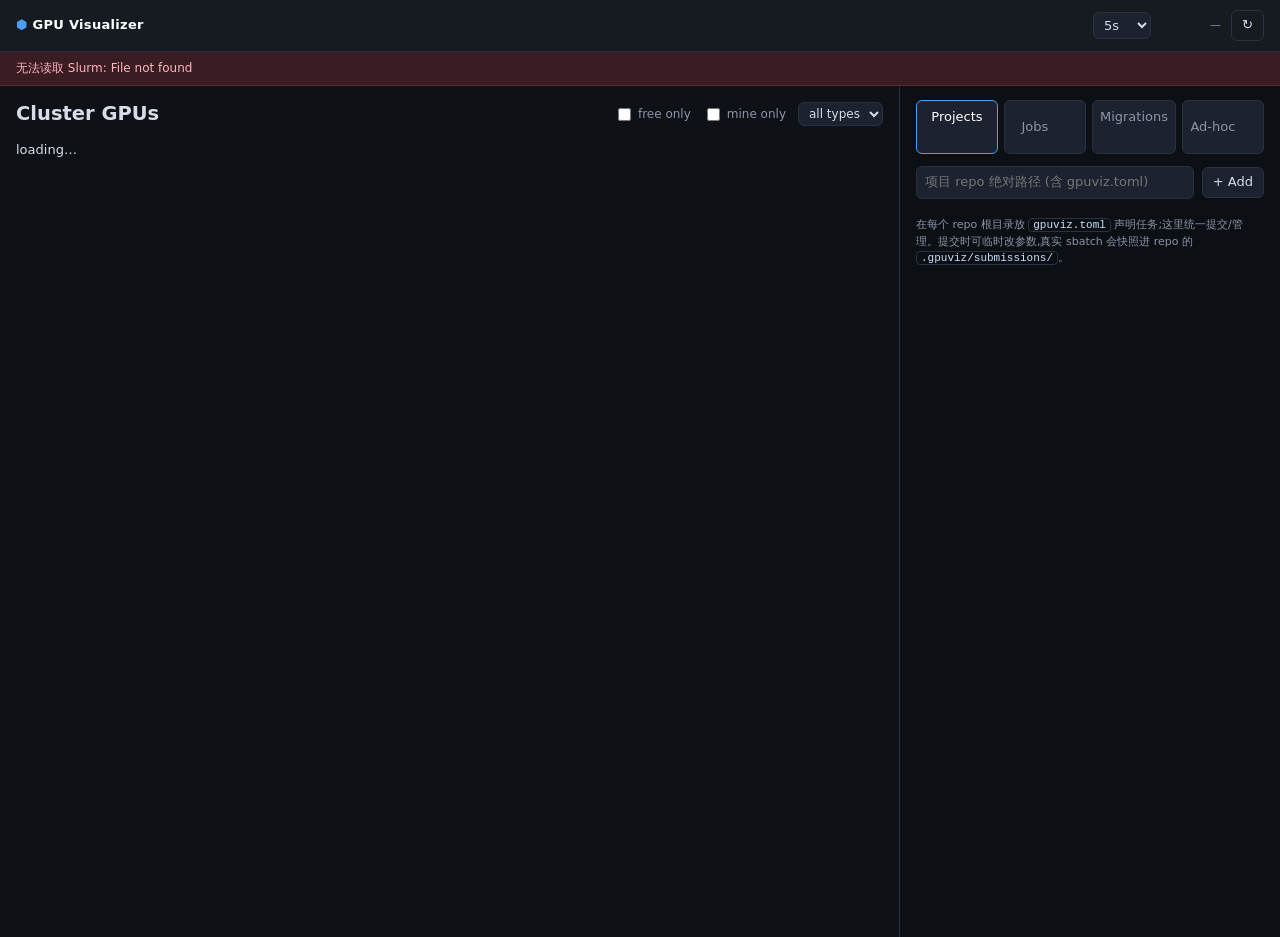
==== static/index.html @ 468b4074 "Slurm GPU visualizer: free-GPU map + per-repo job definition/management WebUI Zero-dependency (Pytho" ====
<!DOCTYPE html>
<html lang="en">
<head>
<meta charset="utf-8">
<meta name="viewport" content="width=device-width, initial-scale=1">
<title>GPU Visualizer</title>
<link rel="stylesheet" href="/static/style.css">
</head>
<body>
<header>
  <div class="brand">⬢ GPU&nbsp;Visualizer</div>
  <div class="head-stats" id="headStats"></div>
  <div class="head-right">
    <select id="refreshSel" title="刷新间隔">
      <option value="2000">2s</option>
      <option value="5000" selected>5s</option>
      <option value="10000">10s</option>
      <option value="30000">30s</option>
      <option value="0">off</option>
    </select>
    <span id="updated" class="updated">—</span>
    <button id="refreshBtn" class="btn ghost" title="refresh now">↻</button>
  </div>
</header>

<div id="banner" class="banner hidden"></div>
<div id="migBar" class="migbar hidden"></div>

<main>
  <section class="col cluster">
    <div class="col-head">
      <h2>Cluster GPUs</h2>
      <div class="filters">
        <label class="chk"><input type="checkbox" id="onlyFree"> free only</label>
        <label class="chk"><input type="checkbox" id="onlyMine"> mine only</label>
        <select id="typeFilter"><option value="">all types</option></select>
      </div>
    </div>
    <div id="clusterBody" class="cluster-body">loading…</div>
  </section>

  <aside class="col side">
    <div class="tabs">
      <button class="tab active" data-tab="projects">Projects <span id="projCount" class="pill"></span></button>
      <button class="tab" data-tab="jobs">Jobs <span id="jobsCount" class="pill"></span></button>
      <button class="tab" data-tab="migrations">Migrations <span id="migCount" class="pill"></span></button>
      <button class="tab" data-tab="drafts">Ad-hoc <span id="draftsCount" class="pill"></span></button>
    </div>

    <div id="tab-projects" class="tab-body">
      <div class="addrow">
        <input id="projPath" placeholder="项目 repo 绝对路径 (含 gpuviz.toml)">
        <button class="btn" id="addProjBtn">+ Add</button>
      </div>
      <p class="hint">在每个 repo 根目录放 <code>gpuviz.toml</code> 声明任务;这里统一提交/管理。提交时可临时改参数,真实 sbatch 会快照进 repo 的 <code>.gpuviz/submissions/</code>。</p>
      <div id="projectsBody"></div>
    </div>

    <div id="tab-jobs" class="tab-body hidden"><div id="jobsBody">loading…</div></div>

    <div id="tab-migrations" class="tab-body hidden">
      <div class="addrow"><div class="hint" style="flex:1">make-before-break:新任务 RUNNING 后才取消旧的。把 Jobs 里的任务拖到左边空闲节点即可发起。</div>
        <button class="btn ghost sm" id="clearMigBtn">clear done</button></div>
      <div id="migrationsBody"></div>
    </div>

    <div id="tab-drafts" class="tab-body hidden">
      <div class="addrow">
        <button class="btn" id="newDraftBtn">+ New</button>
        <button class="btn ghost" id="newHolderBtn" title="占卡空转,之后可替换成 eval">+ Holder</button>
      </div>
      <p class="hint">不挂靠 repo 的一次性任务。拖到左边空闲节点可锁定 --nodelist。</p>
      <div id="draftsBody"></div>
    </div>
  </aside>
</main>

<!-- catalog submit / override modal -->
<div id="subModal" class="modal hidden">
  <div class="modal-card">
    <div class="modal-head"><h3 id="subTitle">Submit job</h3>
      <button class="btn ghost" id="subClose">✕</button></div>
    <div class="modal-body">
      <form id="subForm" class="form"></form>
      <div class="preview">
        <div class="preview-head">sbatch 预览 <span class="muted" id="subPrevStatus"></span></div>
        <pre id="subPrev" class="preview-pre"></pre>
      </div>
    </div>
    <div class="modal-foot">
      <button class="btn ghost sm" id="maxSchedBtn" title="清 nodelist+任意卡型+多分区,最快被调度">⚡ max schedulability</button>
      <span id="subErr" class="err"></span><div class="spacer"></div>
      <button class="btn ghost" id="subCancel">Cancel</button>
      <button class="btn primary" id="subSubmit">Submit to Slurm</button>
    </div>
  </div>
</div>

<!-- ad-hoc draft editor modal -->
<div id="modal" class="modal hidden">
  <div class="modal-card">
    <div class="modal-head"><h3 id="modalTitle">Edit job</h3>
      <button class="btn ghost" id="modalClose">✕</button></div>
    <div class="modal-body">
      <form id="draftForm" class="form"></form>
      <div class="preview">
        <div class="preview-head">sbatch 预览 <span class="muted" id="previewStatus"></span></div>
        <pre id="previewPre" class="preview-pre"></pre>
      </div>
    </div>
    <div class="modal-foot"><span id="modalErr" class="err"></span><div class="spacer"></div>
      <button class="btn ghost" id="modalCancel">Cancel</button>
      <button class="btn" id="modalSave">Save</button>
      <button class="btn primary" id="modalSubmit">Save &amp; Submit</button></div>
  </div>
</div>

<!-- log viewer modal -->
<div id="logModal" class="modal hidden">
  <div class="modal-card big">
    <div class="modal-head">
      <h3 id="logTitle">Logs</h3>
      <div class="logtabs">
        <button class="ltab active" data-stream="out">stdout</button>
        <button class="ltab" data-stream="err">stderr</button>
      </div>
      <label class="auto"><input type="checkbox" id="logFollow" checked> follow</label>
      <button class="btn ghost" id="logClose">✕</button>
    </div>
    <div class="logmeta" id="logMeta"></div>
    <pre id="logPre" class="logpre"></pre>
  </div>
</div>

<div id="tip" class="tip hidden"></div>
<script src="/static/app.js"></script>
</body>
</html>
---- static/style.css ----
:root{
  --bg:#0e1116; --panel:#161b22; --panel2:#1c2230; --line:#2a3242;
  --text:#d7dde7; --muted:#8b95a7; --accent:#4f9cf9; --accent2:#7c5cff;
  --free:#2ecc71; --free-dim:#1c5e3a; --used:#39414f; --used2:#4a5468;
  --warn:#f5a623; --bad:#e0556b; --good:#2ecc71;
  --run:#2ecc71; --pend:#f5a623; --held:#9aa4b6;
}
*{box-sizing:border-box}
html,body{margin:0;height:100%}
body{background:var(--bg);color:var(--text);
  font:13px/1.45 ui-sans-serif,system-ui,"Segoe UI",Roboto,Helvetica,Arial}
h2,h3{margin:0;font-weight:600}
button,input,select{font:inherit;color:inherit}
.hidden{display:none !important}
.muted{color:var(--muted)}

header{display:flex;align-items:center;gap:16px;padding:10px 16px;
  background:var(--panel);border-bottom:1px solid var(--line);position:sticky;top:0;z-index:5}
.brand{font-weight:700;letter-spacing:.3px;color:#fff}
.brand::first-letter{color:var(--accent)}
.head-stats{display:flex;gap:14px;flex-wrap:wrap;font-size:12px;color:var(--muted)}
.head-stats b{color:var(--text)}
.head-stats .free{color:var(--free)}
.head-right{margin-left:auto;display:flex;align-items:center;gap:10px}
.updated{font-size:11px;color:var(--muted);min-width:60px;text-align:right}
.auto{font-size:12px;color:var(--muted);display:flex;align-items:center;gap:4px}

.btn{background:var(--panel2);border:1px solid var(--line);border-radius:6px;
  padding:5px 10px;cursor:pointer;color:var(--text)}
.btn:hover{border-color:var(--accent)}
.btn.ghost{background:transparent}
.btn.primary{background:var(--accent);border-color:var(--accent);color:#06121f;font-weight:600}
.btn.primary:hover{filter:brightness(1.08)}
.btn.danger:hover{border-color:var(--bad);color:var(--bad)}
.btn.sm{padding:2px 7px;font-size:11px}

.banner{padding:8px 16px;background:#3a1d22;color:#ffb4be;border-bottom:1px solid #5a2a32;font-size:12px}

main{display:grid;grid-template-columns:1fr 380px;gap:0;height:calc(100% - 49px)}
.col{overflow:auto;padding:14px 16px}
.cluster{border-right:1px solid var(--line)}
.col-head{display:flex;align-items:center;gap:14px;margin-bottom:12px;flex-wrap:wrap}
.filters{margin-left:auto;display:flex;gap:12px;align-items:center;font-size:12px}
.chk{display:flex;align-items:center;gap:4px;color:var(--muted);cursor:pointer}
.filters select{background:var(--panel2);border:1px solid var(--line);border-radius:6px;padding:3px 6px}

/* cluster groups */
.group{margin-bottom:18px}
.group-head{display:flex;align-items:baseline;gap:10px;margin-bottom:8px;
  position:sticky;top:-14px;background:var(--bg);padding:4px 0;z-index:1}
.group-head .gtype{font-weight:700;font-size:15px;color:#fff;text-transform:uppercase;letter-spacing:.5px}
.group-head .gsum{font-size:12px;color:var(--muted)}
.group-head .gfree{color:var(--free);font-weight:600}
.nodes{display:grid;grid-template-columns:repeat(auto-fill,minmax(196px,1fr));gap:10px}

.node{background:var(--panel);border:1px solid var(--line);border-radius:8px;padding:9px 10px;
  transition:border-color .12s,box-shadow .12s}
.node.mine{border-color:#33405a}
.node.notmine{opacity:.5}
.node.drop{border-color:var(--accent);box-shadow:0 0 0 2px rgba(79,156,249,.35)}
.node.full{opacity:.62}
.node-top{display:flex;align-items:center;gap:6px;margin-bottom:7px}
.node-name{font-weight:600;font-family:ui-monospace,Menlo,Consolas,monospace}
.node-badge{margin-left:auto;font-size:10px;padding:1px 6px;border-radius:10px;
  border:1px solid var(--line);color:var(--muted)}
.node-badge.down{color:var(--bad);border-color:#5a2a32}
.lock{font-size:10px;color:var(--muted)}
.cells{display:flex;flex-wrap:wrap;gap:3px;margin-bottom:6px}
.cell{width:18px;height:18px;border-radius:4px;background:var(--used);
  border:1px solid var(--used2);position:relative}
.cell.free{background:var(--free-dim);border-color:var(--free)}
.cell.free::after{content:"";position:absolute;inset:4px;border-radius:2px;background:var(--free)}
.cell.idle{background:#23262d;border-color:#3a3f48}
.cell.idle::after{content:"";position:absolute;inset:5px;border-radius:1px;background:#4a5160}
.node.stale{opacity:.72}
.node.drain{border-color:#5a4420}
.ntag{margin-left:auto;font-size:9px;padding:1px 6px;border-radius:9px;border:1px solid var(--line);color:var(--muted)}
.ntag.drain{color:var(--warn);border-color:#5a4420}
.ntag.resv{color:var(--bad);border-color:#5a2a32}
.ntag.resvme{color:var(--good);border-color:#1c5e3a}
.ntag.planned{color:var(--accent)}
.node-meta{font-size:11px;color:var(--muted);display:flex;justify-content:space-between}
.node-meta .nf{color:var(--free);font-weight:600}

/* side panel */
.side{background:#0c0f14}
.tabs{display:flex;gap:6px;margin-bottom:12px}
.tab{flex:1;background:var(--panel2);border:1px solid var(--line);border-radius:6px;
  padding:7px;cursor:pointer;color:var(--muted)}
.tab.active{color:#fff;border-color:var(--accent)}
.pill{display:inline-block;min-width:16px;font-size:10px;background:var(--line);
  border-radius:9px;padding:0 5px;color:var(--text)}
.tab-body{display:flex;flex-direction:column;gap:8px}
.draft-actions{display:flex;gap:8px}
.hint{font-size:11px;color:var(--muted);margin:2px 0 6px}

/* job + draft cards */
.card{background:var(--panel);border:1px solid var(--line);border-radius:8px;padding:9px 10px}
.card-top{display:flex;align-items:center;gap:8px}
.jid{font-family:ui-monospace,Menlo,Consolas,monospace;font-size:11px;color:var(--muted)}
.jname{font-weight:600;overflow:hidden;text-overflow:ellipsis;white-space:nowrap;flex:1}
.state{font-size:10px;padding:1px 7px;border-radius:10px;font-weight:600}
.state.RUNNING{background:rgba(46,204,113,.15);color:var(--run)}
.state.PENDING{background:rgba(245,166,35,.15);color:var(--pend)}
.state.OTHER{background:var(--line);color:var(--muted)}
.card-meta{font-size:11px;color:var(--muted);margin:5px 0 7px;display:flex;gap:10px;flex-wrap:wrap}
.gchip{color:var(--text)}
.reason{font-style:italic}
.card-actions{display:flex;gap:6px;flex-wrap:wrap}

.draft.card{border-left:3px solid var(--accent2)}
.draft.holder{border-left-color:var(--warn)}
.draft[draggable=true]{cursor:grab}
.draft .gpublock{display:inline-flex;gap:2px;vertical-align:middle}
.draft .gpublock i{width:10px;height:10px;border-radius:2px;background:var(--accent2);display:inline-block}
.draft.holder .gpublock i{background:var(--warn)}

/* modal */
.modal{position:fixed;inset:0;background:rgba(4,7,12,.6);display:flex;
  align-items:center;justify-content:center;z-index:20}
.modal-card{background:var(--panel);border:1px solid var(--line);border-radius:12px;
  width:min(960px,94vw);max-height:90vh;display:flex;flex-direction:column}
.modal-head{display:flex;align-items:center;padding:12px 16px;border-bottom:1px solid var(--line)}
.modal-head h3{flex:1}
.modal-body{display:grid;grid-template-columns:1fr 1fr;gap:0;overflow:hidden;flex:1;min-height:0}
.form{padding:14px 16px;overflow:auto;display:grid;grid-template-columns:1fr 1fr;gap:10px 12px}
.form .full{grid-column:1/3}
.field{display:flex;flex-direction:column;gap:3px}
.field label{font-size:11px;color:var(--muted);display:flex;align-items:center;gap:5px}
.field .q{width:14px;height:14px;border-radius:50%;border:1px solid var(--line);
  font-size:10px;line-height:12px;text-align:center;cursor:help;color:var(--muted)}
.field input,.field select,.field textarea{background:var(--panel2);border:1px solid var(--line);
  border-radius:6px;padding:6px 8px;color:var(--text);width:100%}
.field textarea{min-height:150px;font-family:ui-monospace,Menlo,Consolas,monospace;font-size:12px;resize:vertical}
.preview{border-left:1px solid var(--line);display:flex;flex-direction:column;min-height:0}
.preview-head{padding:10px 14px;border-bottom:1px solid var(--line);font-size:12px;color:var(--muted)}
.preview-pre{margin:0;padding:12px 14px;overflow:auto;font-family:ui-monospace,Menlo,Consolas,monospace;
  font-size:12px;color:#cde3ff;white-space:pre;flex:1}
.modal-foot{display:flex;align-items:center;gap:8px;padding:12px 16px;border-top:1px solid var(--line)}
.modal-foot .spacer{flex:1}
.err{color:var(--bad);font-size:12px}

.tip{position:fixed;z-index:40;max-width:280px;background:#0b0e13;border:1px solid var(--line);
  border-radius:8px;padding:9px 11px;font-size:12px;box-shadow:0 6px 24px rgba(0,0,0,.5);pointer-events:none}
.tip .flag{color:var(--accent);font-family:ui-monospace,monospace;font-size:11px}
.tip .eg{color:var(--muted);margin-top:4px}
.tip .eg code{color:var(--good)}

.empty{color:var(--muted);text-align:center;padding:24px;font-size:12px}
.toast{position:fixed;bottom:18px;left:50%;transform:translateX(-50%);background:var(--panel);
  border:1px solid var(--line);border-radius:8px;padding:10px 16px;z-index:50;font-size:13px;
  box-shadow:0 6px 24px rgba(0,0,0,.5)}
.toast.good{border-color:var(--good)}
.toast.bad{border-color:var(--bad)}

header select{background:var(--panel2);border:1px solid var(--line);border-radius:6px;padding:4px 6px}
code{background:#0b0e13;border:1px solid var(--line);border-radius:4px;padding:0 4px;font-size:11px;color:#cde3ff}

/* migration bar */
.migbar{display:flex;flex-wrap:wrap;gap:8px;padding:7px 16px;background:#10161f;border-bottom:1px solid var(--line)}
.migpill{display:flex;align-items:center;gap:8px;font-size:11px;background:var(--panel);
  border:1px solid var(--line);border-radius:14px;padding:3px 10px}
.migpill .dot{width:8px;height:8px;border-radius:50%}
.migpill.waiting .dot{background:var(--warn);animation:pulse 1.2s infinite}
.migpill.swapping .dot{background:var(--accent)}
.migpill.done .dot{background:var(--good)}
.migpill.failed .dot,.migpill.aborted .dot{background:var(--bad)}
@keyframes pulse{0%,100%{opacity:1}50%{opacity:.3}}

/* add-row + projects */
.addrow{display:flex;gap:8px;align-items:center;margin-bottom:8px}
.addrow input{flex:1;background:var(--panel2);border:1px solid var(--line);border-radius:6px;padding:6px 8px;color:var(--text)}
.project{background:var(--panel);border:1px solid var(--line);border-radius:8px;margin-bottom:10px;overflow:hidden}
.project-head{display:flex;align-items:center;gap:8px;padding:9px 10px;cursor:pointer;background:var(--panel2)}
.project-head .pname{font-weight:600;flex:1}
.project-head .ppath{font-size:10px;color:var(--muted);font-family:ui-monospace,monospace}
.project-body{padding:8px 10px;display:flex;flex-direction:column;gap:7px}
.cfgwarn{color:var(--warn);font-size:11px}

.cjob{background:#11151c;border:1px solid var(--line);border-radius:7px;padding:8px 9px;border-left:3px solid var(--accent)}
.cjob.holder{border-left-color:var(--warn)}
.cjob-top{display:flex;align-items:center;gap:7px}
.cjob .gpublock{display:inline-flex;gap:2px}
.cjob .gpublock i{width:9px;height:9px;border-radius:2px;background:var(--accent)}
.cjob.holder .gpublock i{background:var(--warn)}
.cjob .ckey{font-weight:600;flex:1;overflow:hidden;text-overflow:ellipsis;white-space:nowrap}
.cjob-meta{font-size:11px;color:var(--muted);margin:4px 0 6px;display:flex;gap:9px;flex-wrap:wrap}
.dep{font-size:10px;padding:1px 7px;border-radius:10px;border:1px solid var(--line)}
.dep.ok{color:var(--good);border-color:#1c5e3a}
.dep.none{color:var(--muted)}
.dep.missing{color:var(--bad);border-color:#5a2a32}
.dep.small{color:var(--warn);border-color:#5a4420}
.dep.remote{color:var(--accent);border-color:#2a3f5a}
.deplist{font-size:10px;color:var(--muted);margin:2px 0 6px;border-left:2px solid var(--line);padding-left:7px}
.deplist div{padding:1px 0}

/* log modal */
.modal-card.big{width:min(1100px,96vw);height:88vh}
.logtabs{display:flex;gap:4px;margin-left:12px}
.ltab{background:var(--panel2);border:1px solid var(--line);border-radius:6px;padding:3px 12px;cursor:pointer;color:var(--muted)}
.ltab.active{color:#fff;border-color:var(--accent)}
.logmeta{padding:6px 16px;font-size:11px;color:var(--muted);border-bottom:1px solid var(--line);font-family:ui-monospace,monospace}
.logpre{margin:0;padding:12px 16px;overflow:auto;flex:1;font-family:ui-monospace,Menlo,Consolas,monospace;
  font-size:12px;line-height:1.5;color:#cfd8e3;white-space:pre-wrap;word-break:break-word;background:#0a0d12}
.modal-card.big .modal-head{align-items:center}
.modal-card.big{display:flex;flex-direction:column}

.pbar{height:6px;background:#0b0e13;border:1px solid var(--line);border-radius:4px;overflow:hidden;margin:6px 0}
.pfill{height:100%;background:linear-gradient(90deg,var(--accent),var(--accent2));transition:width .4s}
.origin{font-size:10px;color:var(--accent2);background:rgba(124,92,255,.12);border-radius:8px;padding:0 6px}
.qosnote{font-size:10px;color:var(--muted);grid-column:1/3;margin-top:-4px}
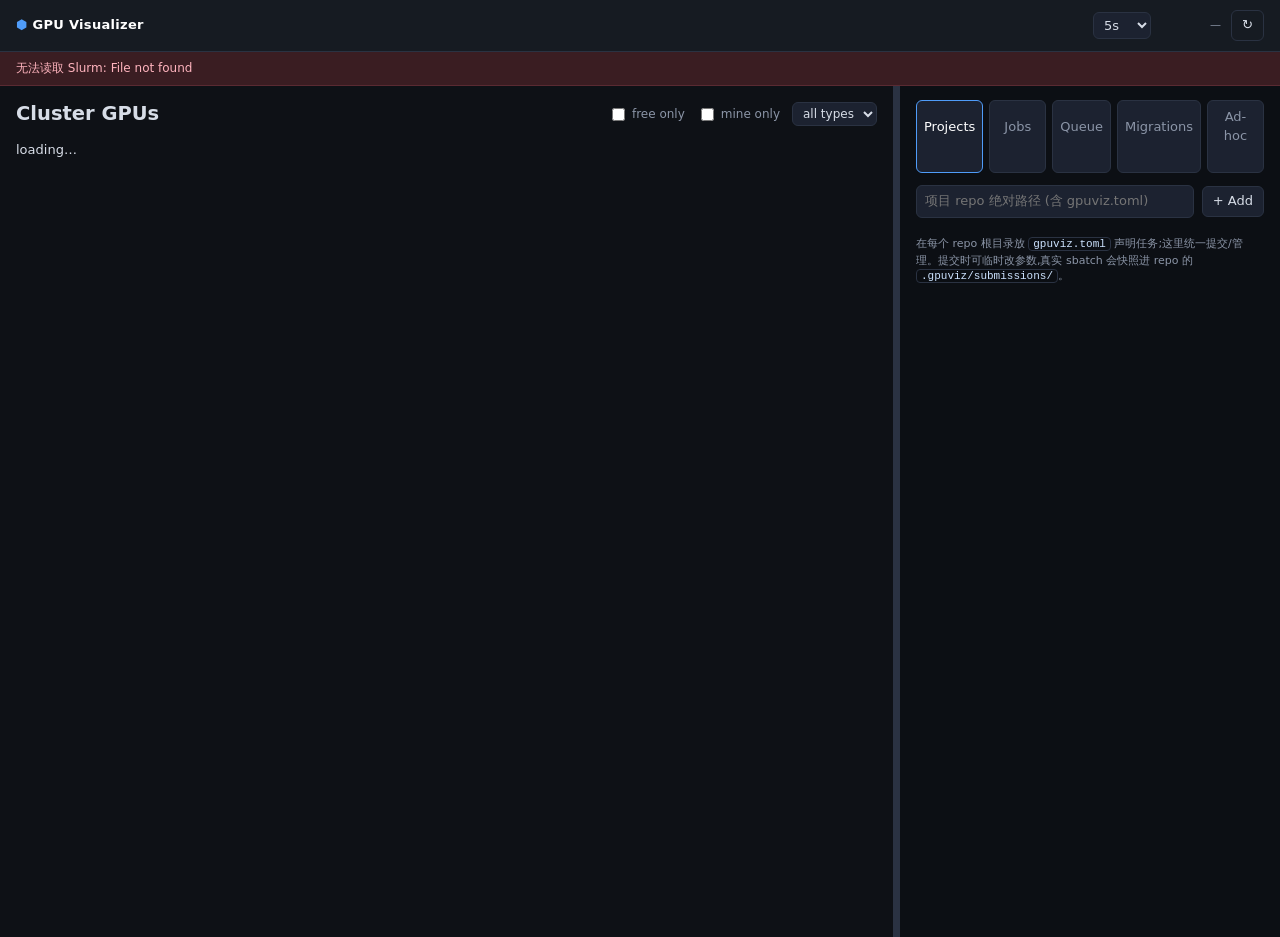
==== commit 0c7f9e5b: "Node zoom-in, queue + sprio breakdown, external progress monitors - Node zoom-in modal: per-GPU occu" ====
--- a/static/index.html
+++ b/static/index.html
@@ -39,10 +39,13 @@
     <div id="clusterBody" class="cluster-body">loading…</div>
   </section>
 
+  <div id="dragbar" class="dragbar" title="拖动调整宽度(双击复位)"></div>
+
   <aside class="col side">
     <div class="tabs">
       <button class="tab active" data-tab="projects">Projects <span id="projCount" class="pill"></span></button>
       <button class="tab" data-tab="jobs">Jobs <span id="jobsCount" class="pill"></span></button>
+      <button class="tab" data-tab="queue">Queue <span id="queueCount" class="pill"></span></button>
       <button class="tab" data-tab="migrations">Migrations <span id="migCount" class="pill"></span></button>
       <button class="tab" data-tab="drafts">Ad-hoc <span id="draftsCount" class="pill"></span></button>
     </div>
@@ -57,6 +60,16 @@
     </div>
 
     <div id="tab-jobs" class="tab-body hidden"><div id="jobsBody">loading…</div></div>
+
+    <div id="tab-queue" class="tab-body hidden">
+      <div class="addrow">
+        <div id="queueSummary" class="hint" style="flex:1"></div>
+        <label class="chk"><input type="checkbox" id="queueMine"> 只看我的</label>
+        <select id="queueType"><option value="">all GPU</option></select>
+      </div>
+      <p class="hint">全集群 PENDING 队列,按调度优先级排序(挂起/依赖的沉底)。条形=优先级分解:<i class="lg" style="background:#7c5cff"></i>nice <i class="lg" style="background:#4f9cf9"></i>age <i class="lg" style="background:#2ecc71"></i>fair <i class="lg" style="background:#f5a623"></i>qos。</p>
+      <div id="queueBody"></div>
+    </div>
 
     <div id="tab-migrations" class="tab-body hidden">
       <div class="addrow"><div class="hint" style="flex:1">make-before-break:新任务 RUNNING 后才取消旧的。把 Jobs 里的任务拖到左边空闲节点即可发起。</div>
@@ -115,6 +128,24 @@
   </div>
 </div>
 
+<!-- node zoom-in modal -->
+<div id="nodeModal" class="modal hidden">
+  <div class="modal-card nodecard">
+    <div class="modal-head">
+      <h3 id="nodeTitle">node</h3>
+      <span id="nodeTags"></span>
+      <span class="muted" id="nodeLive" style="margin-left:auto;font-size:11px"></span>
+      <button class="btn ghost" id="nodeClose">✕</button>
+    </div>
+    <div class="node-detail">
+      <div id="nodeInfo" class="node-info"></div>
+      <div id="nodeGrid" class="node-grid"></div>
+      <div id="nodeOcc" class="node-occ"></div>
+      <div id="nodeQueue" class="node-queue"></div>
+    </div>
+  </div>
+</div>
+
 <!-- log viewer modal -->
 <div id="logModal" class="modal hidden">
   <div class="modal-card big">
--- a/static/style.css
+++ b/static/style.css
@@ -36,7 +36,10 @@
 
 .banner{padding:8px 16px;background:#3a1d22;color:#ffb4be;border-bottom:1px solid #5a2a32;font-size:12px}
 
-main{display:grid;grid-template-columns:1fr 380px;gap:0;height:calc(100% - 49px)}
+main{display:grid;grid-template-columns:minmax(0,1fr) 6px var(--side-w,380px);gap:0;height:calc(100% - 49px)}
+.dragbar{background:var(--line);cursor:col-resize;position:relative;transition:background .12s}
+.dragbar:hover,.dragbar.dragging{background:var(--accent)}
+.dragbar::after{content:"";position:absolute;left:-3px;right:-3px;top:0;bottom:0}
 .col{overflow:auto;padding:14px 16px}
 .cluster{border-right:1px solid var(--line)}
 .col-head{display:flex;align-items:center;gap:14px;margin-bottom:12px;flex-wrap:wrap}
@@ -145,6 +148,12 @@
 .tip .flag{color:var(--accent);font-family:ui-monospace,monospace;font-size:11px}
 .tip .eg{color:var(--muted);margin-top:4px}
 .tip .eg code{color:var(--good)}
+.tip .trow{padding:3px 0;border-top:1px solid #1a2030;font-size:11px}
+.tip .trow:first-of-type{border-top:none}
+.tip .trow.resv{color:#ffb4be}
+.tip .tuser{color:var(--accent)}
+.tip .tg{color:var(--muted);margin-left:4px}
+.tip .tsub{color:var(--muted);font-size:10px;margin-top:2px}
 
 .empty{color:var(--muted);text-align:center;padding:24px;font-size:12px}
 .toast{position:fixed;bottom:18px;left:50%;transform:translateX(-50%);background:var(--panel);
@@ -207,5 +216,65 @@
 
 .pbar{height:6px;background:#0b0e13;border:1px solid var(--line);border-radius:4px;overflow:hidden;margin:6px 0}
 .pfill{height:100%;background:linear-gradient(90deg,var(--accent),var(--accent2));transition:width .4s}
+
+/* node zoom-in modal */
+.modal-card.nodecard{width:min(860px,94vw);max-height:90vh;display:flex;flex-direction:column}
+.modal-card.nodecard .modal-head{gap:10px}
+.modal-card.nodecard .modal-head h3{flex:0 0 auto;font-family:ui-monospace,Menlo,Consolas,monospace}
+#nodeTags .ntag{margin-left:6px}
+.node-detail{padding:14px 18px;overflow:auto;display:flex;flex-direction:column;gap:14px}
+.node-info{display:flex;flex-direction:column;gap:6px;font-size:12px}
+.ninfo-row{display:flex;align-items:center;gap:8px;flex-wrap:wrap}
+.ninfo-row.nbar .pbar{flex:1;max-width:340px;margin:0}
+.ninfo-row .muted{min-width:34px}
+.node-grid{display:grid;grid-template-columns:repeat(auto-fill,minmax(96px,1fr));gap:8px}
+.bigcell{border:1px solid var(--used2);border-radius:8px;padding:8px 9px;background:var(--used);
+  display:flex;flex-direction:column;gap:2px;min-height:62px}
+.bigcell .bidx{font-size:10px;color:rgba(255,255,255,.55);font-family:ui-monospace,monospace}
+.bigcell .buser{font-weight:600;font-size:12px;color:#fff;overflow:hidden;text-overflow:ellipsis;white-space:nowrap}
+.bigcell .bjob{font-size:10px;color:rgba(255,255,255,.6);font-family:ui-monospace,monospace}
+.bigcell.bfree{background:var(--free-dim);border-color:var(--free)}
+.bigcell.bfree .freetxt{color:var(--free)}
+.bigcell.bidle{background:#23262d;border-color:#3a3f48}
+.bigcell.bidle .idletxt{color:#6a7382}
+.node-occ{border-top:1px solid var(--line);padding-top:10px}
+.nocc-head{font-size:12px;color:var(--muted);margin-bottom:6px}
+.nocc-row{display:flex;align-items:center;gap:8px;padding:5px 2px;border-top:1px solid #161c28;font-size:12px}
+.nocc-row:first-of-type{border-top:none}
+.nocc-row .sw{width:10px;height:10px;border-radius:3px;flex:0 0 auto}
+.nocc-row .oname{overflow:hidden;text-overflow:ellipsis;white-space:nowrap;max-width:200px}
+.nocc-row .og{color:var(--text);font-family:ui-monospace,monospace;font-size:11px}
+.nocc-row .oact{margin-left:auto;display:flex;gap:4px}
+.node-queue{border-top:1px solid var(--line);padding-top:10px}
+.nq-row{display:flex;align-items:center;gap:8px;padding:4px 2px;border-top:1px solid #161c28;font-size:12px}
+.nq-row:first-of-type{border-top:none}
+.nq-row.dim{opacity:.5}
+.nq-row .qrank{width:24px;color:var(--muted);font-family:ui-monospace,monospace;font-size:11px;flex:0 0 auto;text-align:right}
+.nq-row .qpin{flex:0 0 auto}
+.nq-row .oname{overflow:hidden;text-overflow:ellipsis;white-space:nowrap;max-width:160px}
+.nq-row .og{color:var(--text);font-family:ui-monospace,monospace;font-size:11px}
+.tip .qrow{color:var(--warn)}
+.nq-item{padding:5px 2px;border-top:1px solid #161c28}
+.nq-item:first-of-type{border-top:none}
+.nq-item.dim{opacity:.5}
+.nq-item .nq-row{border-top:none;padding:0}
+.prio-wrap{display:flex;align-items:center;gap:8px;margin:3px 0 1px 32px}
+.pbar2{height:7px;border-radius:4px;overflow:hidden;display:flex;min-width:6px;background:#0b0e13;border:1px solid var(--line)}
+.pbar2 .ps{height:100%}
+.ptot{font-size:10px;color:var(--muted);font-family:ui-monospace,monospace;flex:0 0 auto}
+.prio-legend{font-size:10px;color:var(--muted);margin-left:8px}
+.prio-legend i{display:inline-block;width:8px;height:8px;border-radius:2px;margin:0 2px 0 8px;vertical-align:middle}
+
+/* global queue tab */
+.hint i.lg{display:inline-block;width:8px;height:8px;border-radius:2px;margin:0 2px 0 6px;vertical-align:middle}
+#queueType{background:var(--panel2);border:1px solid var(--line);border-radius:6px;padding:3px 6px;font-size:12px}
+.qitem{padding:5px 4px;border-top:1px solid #161c28;border-left:2px solid transparent}
+.qitem:first-of-type{border-top:none}
+.qitem.dim{opacity:.5}
+.qitem.me{border-left-color:var(--accent2);background:rgba(124,92,255,.07)}
+.qitem .nq-row{display:flex;align-items:center;gap:8px;font-size:12px;border-top:none;padding:0}
+.qitem .qreason{margin-left:auto;max-width:42%;overflow:hidden;text-overflow:ellipsis;white-space:nowrap;font-size:11px;flex:0 1 auto}
+.card.monitor{border-left:3px solid #20c4d6}
+.card.monitor.stale{border-left-color:var(--bad);opacity:.75}
 .origin{font-size:10px;color:var(--accent2);background:rgba(124,92,255,.12);border-radius:8px;padding:0 6px}
 .qosnote{font-size:10px;color:var(--muted);grid-column:1/3;margin-top:-4px}
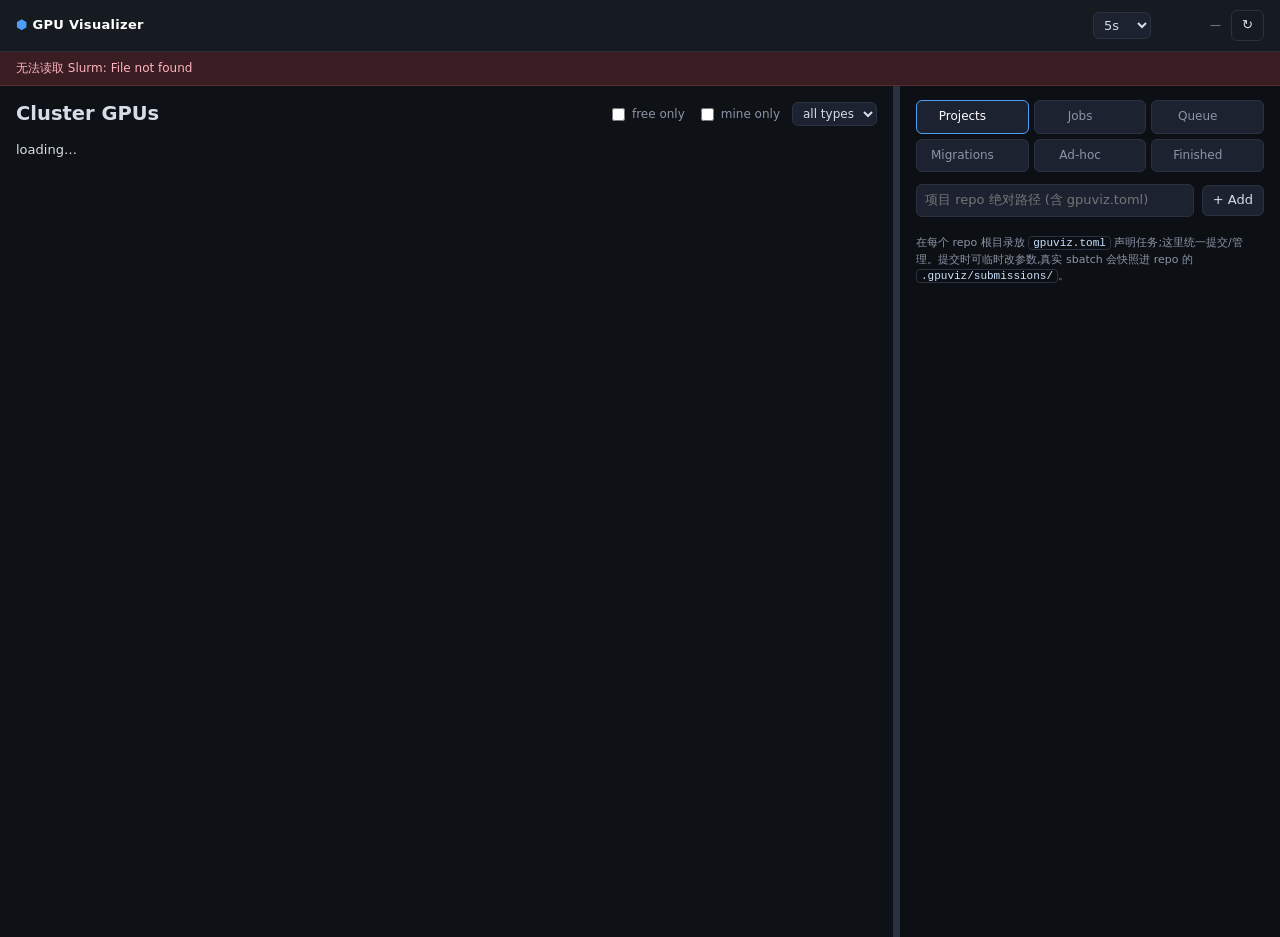
==== commit 5a582546: "add finish column to visulaize finish/failed job" ====
--- a/static/index.html
+++ b/static/index.html
@@ -48,6 +48,7 @@
       <button class="tab" data-tab="queue">Queue <span id="queueCount" class="pill"></span></button>
       <button class="tab" data-tab="migrations">Migrations <span id="migCount" class="pill"></span></button>
       <button class="tab" data-tab="drafts">Ad-hoc <span id="draftsCount" class="pill"></span></button>
+      <button class="tab" data-tab="finished">Finished <span id="finCount" class="pill"></span></button>
     </div>
 
     <div id="tab-projects" class="tab-body">
@@ -84,6 +85,14 @@
       </div>
       <p class="hint">不挂靠 repo 的一次性任务。拖到左边空闲节点可锁定 --nodelist。</p>
       <div id="draftsBody"></div>
+    </div>
+
+    <div id="tab-finished" class="tab-body hidden">
+      <div class="addrow">
+        <div class="hint" style="flex:1;margin:0">任务结束后自动从 Jobs 移到这里。已结束的任务不能再 swap / 迁移;卡片停留 3 分钟后自动清除。</div>
+        <button class="btn ghost sm" id="clearFinBtn">clear</button>
+      </div>
+      <div id="finishedBody"></div>
     </div>
   </aside>
 </main>
--- a/static/style.css
+++ b/static/style.css
@@ -87,9 +87,9 @@
 
 /* side panel */
 .side{background:#0c0f14}
-.tabs{display:flex;gap:6px;margin-bottom:12px}
-.tab{flex:1;background:var(--panel2);border:1px solid var(--line);border-radius:6px;
-  padding:7px;cursor:pointer;color:var(--muted)}
+.tabs{display:flex;gap:5px;margin-bottom:12px;flex-wrap:wrap}
+.tab{flex:1 1 92px;min-width:0;background:var(--panel2);border:1px solid var(--line);border-radius:6px;
+  padding:7px 5px;font-size:12px;white-space:nowrap;cursor:pointer;color:var(--muted)}
 .tab.active{color:#fff;border-color:var(--accent)}
 .pill{display:inline-block;min-width:16px;font-size:10px;background:var(--line);
   border-radius:9px;padding:0 5px;color:var(--text)}
@@ -106,10 +106,20 @@
 .state.RUNNING{background:rgba(46,204,113,.15);color:var(--run)}
 .state.PENDING{background:rgba(245,166,35,.15);color:var(--pend)}
 .state.OTHER{background:var(--line);color:var(--muted)}
+.state.DONE{background:rgba(46,204,113,.15);color:var(--good)}
+.state.FAIL{background:rgba(224,85,107,.15);color:var(--bad)}
 .card-meta{font-size:11px;color:var(--muted);margin:5px 0 7px;display:flex;gap:10px;flex-wrap:wrap}
 .gchip{color:var(--text)}
 .reason{font-style:italic}
 .card-actions{display:flex;gap:6px;flex-wrap:wrap}
+
+/* finished jobs: read-only, self-expiring */
+.card.finished{border-left:3px solid var(--used2);opacity:.9}
+.card.finished.done{border-left-color:var(--good)}
+.card.finished.fail{border-left-color:var(--bad)}
+.card.finished .fincd{margin-left:auto;font-variant-numeric:tabular-nums}
+.btn.off,.btn[disabled]{opacity:.35;cursor:not-allowed;text-decoration:line-through}
+.btn.off:hover,.btn[disabled]:hover{border-color:var(--line)}
 
 .draft.card{border-left:3px solid var(--accent2)}
 .draft.holder{border-left-color:var(--warn)}
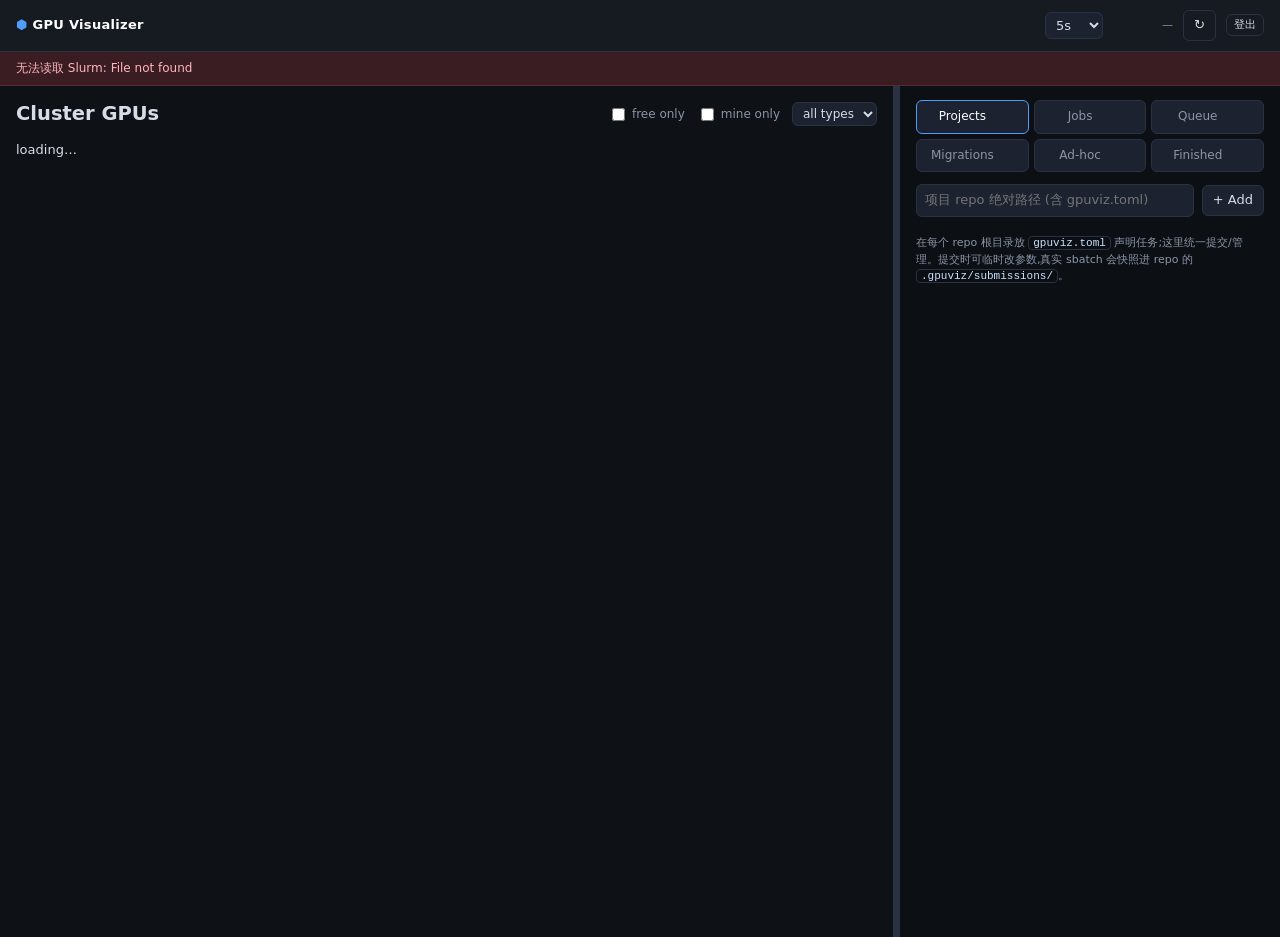
==== commit 1d467922: "Add username/password authentication localhost binding does not protect a shared login node — any us" ====
--- a/static/index.html
+++ b/static/index.html
@@ -20,6 +20,7 @@
     </select>
     <span id="updated" class="updated">—</span>
     <button id="refreshBtn" class="btn ghost" title="refresh now">↻</button>
+    <button id="logoutBtn" class="btn ghost sm" title="退出登录">登出</button>
   </div>
 </header>
 
@@ -160,6 +161,7 @@
   <div class="modal-card big">
     <div class="modal-head">
       <h3 id="logTitle">Logs</h3>
+      <button class="btn ghost" id="logStop" title="暂停/恢复日志内容更新">stop</button>
       <div class="logtabs">
         <button class="ltab active" data-stream="out">stdout</button>
         <button class="ltab" data-stream="err">stderr</button>
@@ -172,6 +174,18 @@
   </div>
 </div>
 
+<!-- job info modal -->
+<div id="jobInfoModal" class="modal hidden">
+  <div class="modal-card jobinfocard">
+    <div class="modal-head">
+      <h3 id="jobInfoTitle">Job info</h3>
+      <span class="muted" id="jobInfoLive" style="margin-left:auto;font-size:11px"></span>
+      <button class="btn ghost" id="jobInfoClose">✕</button>
+    </div>
+    <div id="jobInfoBody" class="jobinfo-body"></div>
+  </div>
+</div>
+
 <div id="tip" class="tip hidden"></div>
 <script src="/static/app.js"></script>
 </body>
--- a/static/style.css
+++ b/static/style.css
@@ -288,3 +288,15 @@
 .card.monitor.stale{border-left-color:var(--bad);opacity:.75}
 .origin{font-size:10px;color:var(--accent2);background:rgba(124,92,255,.12);border-radius:8px;padding:0 6px}
 .qosnote{font-size:10px;color:var(--muted);grid-column:1/3;margin-top:-4px}
+
+/* job info modal */
+.modal-card.jobinfocard{width:min(640px,94vw);max-height:88vh;display:flex;flex-direction:column}
+.modal-card.jobinfocard .modal-head h3{font-family:ui-monospace,Menlo,Consolas,monospace}
+.jobinfo-body{padding:14px 18px;overflow:auto;display:grid;grid-template-columns:max-content 1fr;gap:7px 16px;font-size:12.5px}
+.jobinfo-body .k{color:var(--muted);white-space:nowrap}
+.jobinfo-body .v{word-break:break-all;font-family:ui-monospace,Menlo,Consolas,monospace}
+.jobinfo-body .sep{grid-column:1/-1;border-top:1px solid var(--line);margin:4px 0}
+
+/* log stop toggle: lit while paused */
+.btn.stopon{background:var(--warn);border-color:var(--warn);color:#1a1200;font-weight:600}
+.btn.stopon:hover{border-color:var(--warn);filter:brightness(1.08)}
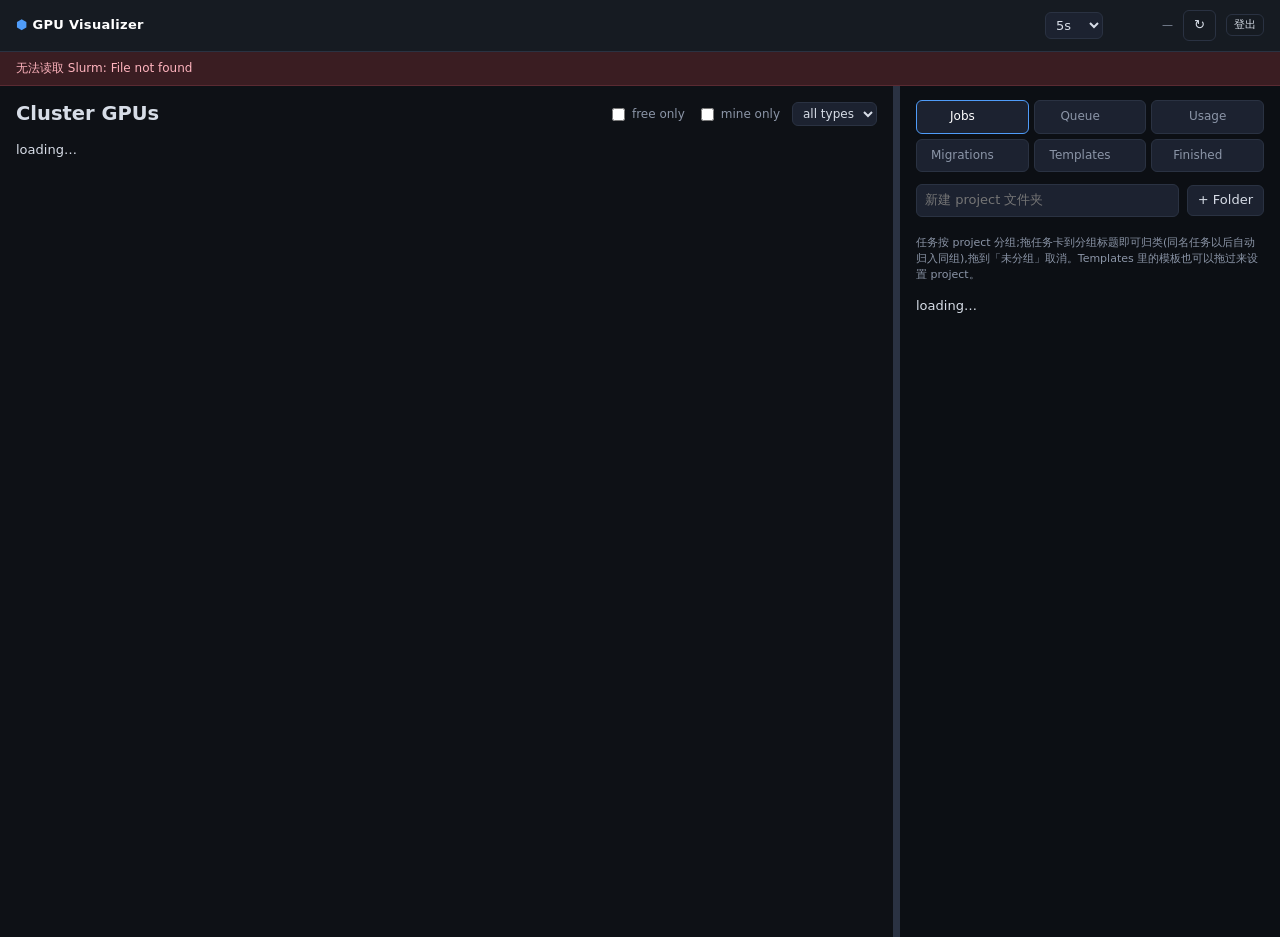
==== commit fdfc2fcb: "Drop the gpuviz.toml catalog; add per-project usage accounting The repo-catalog mechanism was dead w" ====
--- a/static/index.html
+++ b/static/index.html
@@ -44,24 +44,39 @@
 
   <aside class="col side">
     <div class="tabs">
-      <button class="tab active" data-tab="projects">Projects <span id="projCount" class="pill"></span></button>
-      <button class="tab" data-tab="jobs">Jobs <span id="jobsCount" class="pill"></span></button>
+      <button class="tab active" data-tab="jobs">Jobs <span id="jobsCount" class="pill"></span></button>
       <button class="tab" data-tab="queue">Queue <span id="queueCount" class="pill"></span></button>
+      <button class="tab" data-tab="usage">Usage</button>
       <button class="tab" data-tab="migrations">Migrations <span id="migCount" class="pill"></span></button>
-      <button class="tab" data-tab="drafts">Ad-hoc <span id="draftsCount" class="pill"></span></button>
+      <button class="tab" data-tab="drafts">Templates <span id="draftsCount" class="pill"></span></button>
       <button class="tab" data-tab="finished">Finished <span id="finCount" class="pill"></span></button>
     </div>
 
-    <div id="tab-projects" class="tab-body">
+    <div id="tab-jobs" class="tab-body">
       <div class="addrow">
-        <input id="projPath" placeholder="项目 repo 绝对路径 (含 gpuviz.toml)">
-        <button class="btn" id="addProjBtn">+ Add</button>
+        <input id="newFolderName" placeholder="新建 project 文件夹">
+        <button class="btn" id="addFolderBtn">+ Folder</button>
       </div>
-      <p class="hint">在每个 repo 根目录放 <code>gpuviz.toml</code> 声明任务;这里统一提交/管理。提交时可临时改参数,真实 sbatch 会快照进 repo 的 <code>.gpuviz/submissions/</code>。</p>
-      <div id="projectsBody"></div>
+      <p class="hint">任务按 project 分组;拖任务卡到分组标题即可归类(同名任务以后自动归入同组),拖到「未分组」取消。Templates 里的模板也可以拖过来设置 project。</p>
+      <div id="jobsBody">loading…</div>
     </div>
 
-    <div id="tab-jobs" class="tab-body hidden"><div id="jobsBody">loading…</div></div>
+    <div id="tab-usage" class="tab-body hidden">
+      <div class="addrow">
+        <select id="usageDays">
+          <option value="7">近 7 天</option>
+          <option value="30" selected>近 30 天</option>
+          <option value="90">近 90 天</option>
+          <option value="180">近 180 天</option>
+        </select>
+        <button class="btn ghost sm" id="usageRefresh">↻ 重算</button>
+      </div>
+      <div id="usageSummary" class="hint"></div>
+      <div id="usageSpark" class="uspark"></div>
+      <div id="usageSparkNote" class="hint sm"></div>
+      <div id="usageBody"></div>
+      <p class="hint">来自 <code>sacct</code>:GPU·h = 卡数 × 占用时长(跨窗口的任务只算窗口内那段),按 Jobs 页的 project 归属汇总。点一行展开任务名明细。</p>
+    </div>
 
     <div id="tab-queue" class="tab-body hidden">
       <div class="addrow">
@@ -75,6 +90,7 @@
 
     <div id="tab-migrations" class="tab-body hidden">
       <div class="addrow"><div class="hint" style="flex:1">make-before-break:新任务 RUNNING 后才取消旧的。把 Jobs 里的任务拖到左边空闲节点即可发起。</div>
+        <button class="btn ghost sm" id="stageBtn" title="从另一个 login node rsync 数据过来">+ stage 数据</button>
         <button class="btn ghost sm" id="clearMigBtn">clear done</button></div>
       <div id="migrationsBody"></div>
     </div>
@@ -84,7 +100,7 @@
         <button class="btn" id="newDraftBtn">+ New</button>
         <button class="btn ghost" id="newHolderBtn" title="占卡空转,之后可替换成 eval">+ Holder</button>
       </div>
-      <p class="hint">不挂靠 repo 的一次性任务。拖到左边空闲节点可锁定 --nodelist。</p>
+      <p class="hint">可重复提交的任务模板(完整 sbatch 编辑器)。<code>Project</code> 决定提交后归入哪个文件夹;<code>clone</code> 复制一份改参数;拖到左边空闲节点可锁定 <code>--nodelist</code>;运行中任务的 <code>swap→</code> 也从这里选接管任务。</p>
       <div id="draftsBody"></div>
     </div>
 
@@ -98,28 +114,7 @@
   </aside>
 </main>
 
-<!-- catalog submit / override modal -->
-<div id="subModal" class="modal hidden">
-  <div class="modal-card">
-    <div class="modal-head"><h3 id="subTitle">Submit job</h3>
-      <button class="btn ghost" id="subClose">✕</button></div>
-    <div class="modal-body">
-      <form id="subForm" class="form"></form>
-      <div class="preview">
-        <div class="preview-head">sbatch 预览 <span class="muted" id="subPrevStatus"></span></div>
-        <pre id="subPrev" class="preview-pre"></pre>
-      </div>
-    </div>
-    <div class="modal-foot">
-      <button class="btn ghost sm" id="maxSchedBtn" title="清 nodelist+任意卡型+多分区,最快被调度">⚡ max schedulability</button>
-      <span id="subErr" class="err"></span><div class="spacer"></div>
-      <button class="btn ghost" id="subCancel">Cancel</button>
-      <button class="btn primary" id="subSubmit">Submit to Slurm</button>
-    </div>
-  </div>
-</div>
-
-<!-- ad-hoc draft editor modal -->
+<!-- job template editor modal -->
 <div id="modal" class="modal hidden">
   <div class="modal-card">
     <div class="modal-head"><h3 id="modalTitle">Edit job</h3>
@@ -131,7 +126,9 @@
         <pre id="previewPre" class="preview-pre"></pre>
       </div>
     </div>
-    <div class="modal-foot"><span id="modalErr" class="err"></span><div class="spacer"></div>
+    <div class="modal-foot">
+      <button class="btn ghost sm" id="maxSchedBtn" title="清 nodelist+任意卡型+多分区,最快被调度">⚡ max schedulability</button>
+      <span id="modalErr" class="err"></span><div class="spacer"></div>
       <button class="btn ghost" id="modalCancel">Cancel</button>
       <button class="btn" id="modalSave">Save</button>
       <button class="btn primary" id="modalSubmit">Save &amp; Submit</button></div>
--- a/static/style.css
+++ b/static/style.css
@@ -166,6 +166,43 @@
 .tip .tsub{color:var(--muted);font-size:10px;margin-top:2px}
 
 .empty{color:var(--muted);text-align:center;padding:24px;font-size:12px}
+.empty.sm{padding:6px;font-size:11px;text-align:left}
+
+/* usage (per-project accounting) */
+.hint.sm{font-size:10px;margin:2px 0 10px}
+.uspark{display:flex;align-items:flex-end;gap:1px;height:44px;margin-top:8px;
+  background:#0b0e13;border:1px solid var(--line);border-radius:6px;padding:4px}
+.uspark i{flex:1;min-width:1px;background:linear-gradient(180deg,var(--accent),#2b5f9e);border-radius:1px}
+.urow{background:var(--panel);border:1px solid var(--line);border-radius:8px;padding:8px 10px;margin-bottom:8px}
+.urow-head{display:flex;align-items:center;gap:10px;cursor:pointer}
+.urow-head .ufold{font-weight:600;min-width:0;overflow:hidden;text-overflow:ellipsis;white-space:nowrap;flex:0 1 auto}
+.urow-head .ugh{font-size:12px;color:var(--muted);white-space:nowrap}
+.urow-head .ugh b{color:var(--text);font-size:13px}
+.urow-head .ushare{font-size:11px;color:var(--muted);min-width:30px;text-align:right}
+.urow-head .pbar2{margin-left:auto;max-width:45%}
+.urow-sub{display:flex;gap:14px;flex-wrap:wrap;font-size:11px;color:var(--muted);margin-top:6px}
+.urow-sub b.run{color:var(--run)}
+.urow-det{margin-top:8px;padding-top:8px;border-top:1px solid var(--line)}
+.ustates{display:flex;gap:6px;flex-wrap:wrap;margin-bottom:6px}
+.ust{font-size:10px;padding:1px 6px;border-radius:8px;background:var(--panel2);color:var(--muted)}
+.ust.COMPLETED{color:var(--good)} .ust.FAILED,.ust.OUT_OF_MEMORY{color:var(--bad)}
+.ust.RUNNING{color:var(--run)} .ust.TIMEOUT,.ust.PREEMPTED{color:var(--warn)}
+.uname{display:flex;gap:8px;align-items:baseline;font-size:11px;padding:2px 0}
+.uname span:first-child{flex:1;min-width:0;overflow:hidden;text-overflow:ellipsis;white-space:nowrap}
+
+/* project folders (Jobs tab) */
+.folder{margin-bottom:12px}
+.folder-head{display:flex;align-items:center;gap:8px;padding:5px 8px;background:var(--panel);
+  border:1px solid var(--line);border-radius:7px;cursor:pointer;user-select:none}
+.folder-head .caret{font-size:10px;color:var(--muted);transition:transform .12s}
+.folder.closed .caret{transform:rotate(-90deg)}
+.folder-head .fname{font-weight:600}
+.folder-head .fsum{font-size:11px;color:var(--muted)}
+.folder-head .fspace{flex:1}
+.folder-head.drop{border-color:var(--accent);box-shadow:0 0 0 2px rgba(79,156,249,.35)}
+.folder-body{margin:6px 0 0 6px;padding-left:8px;border-left:2px solid var(--line)}
+.folder-body .card{margin-bottom:8px}
+.folder.closed .folder-body{display:none}
 .toast{position:fixed;bottom:18px;left:50%;transform:translateX(-50%);background:var(--panel);
   border:1px solid var(--line);border-radius:8px;padding:10px 16px;z-index:50;font-size:13px;
   box-shadow:0 6px 24px rgba(0,0,0,.5)}
